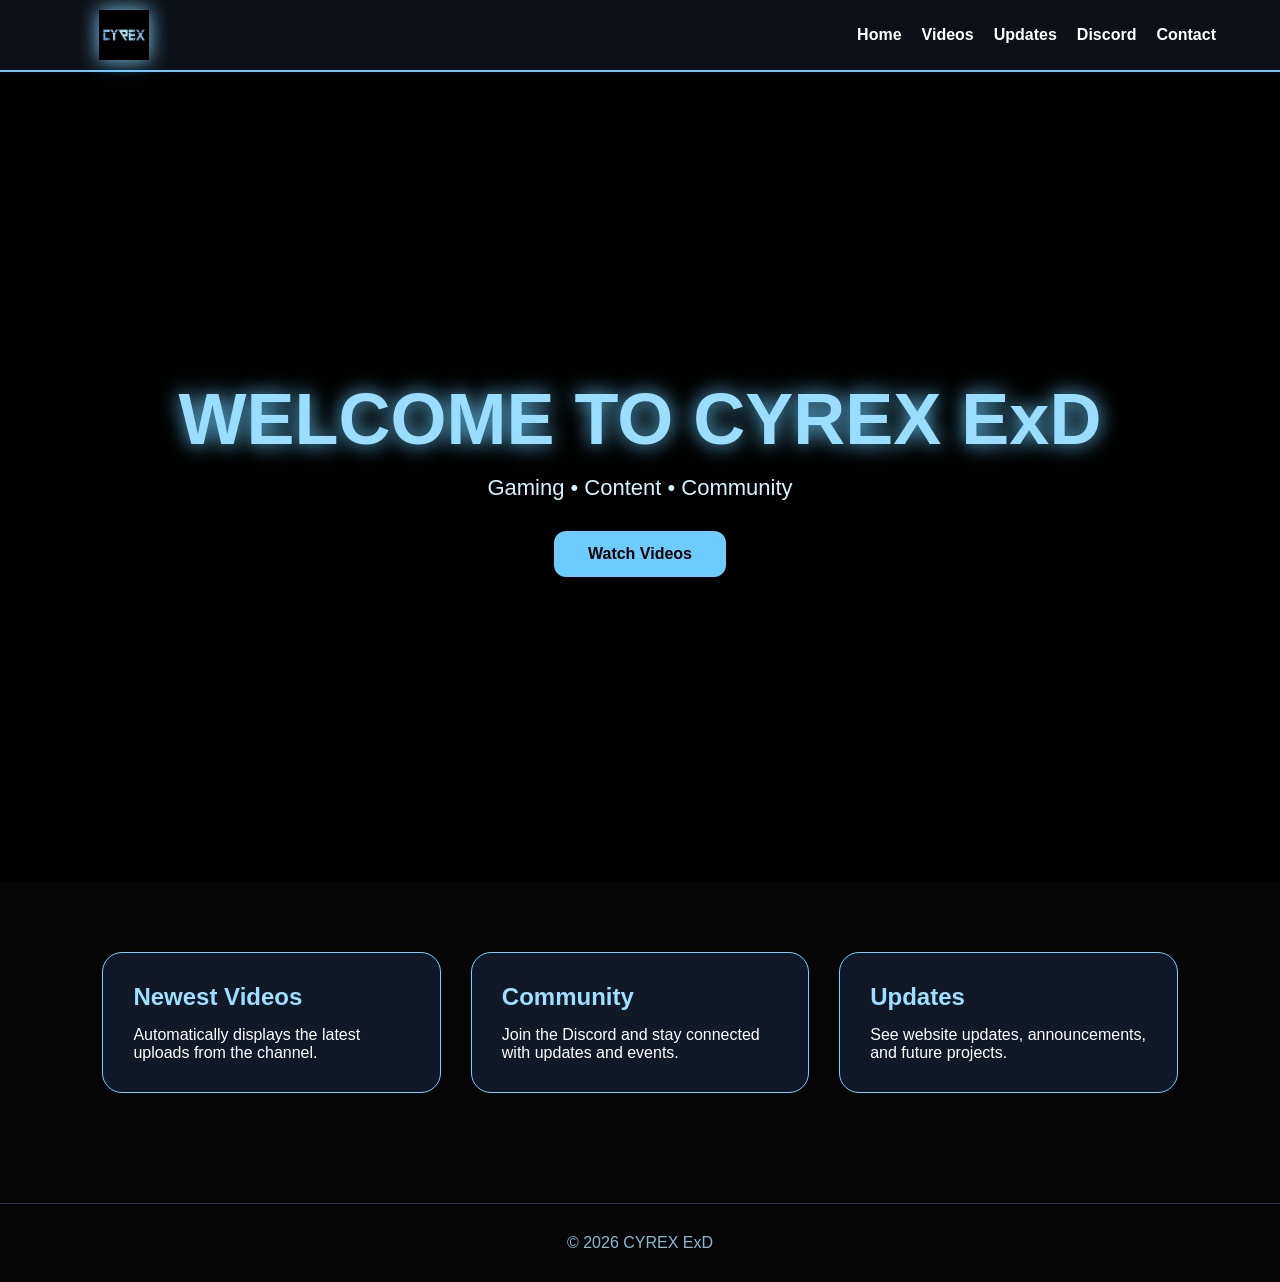
==== index.html @ b04eb881 "Initial commit" ====
<!DOCTYPE html>
<html lang="en">
<head>
    <meta charset="UTF-8">
    <meta name="viewport" content="width=device-width, initial-scale=1.0">
    <title>CYREX ExD</title>
    <link rel="icon" type="image/jpg" href="logo.jpg">
    <link rel="apple-touch-icon" href="logo.jpg">
    <link rel="stylesheet" href="style.css">
</head>
<body>

<nav>
    <div class="logo">

        <img src="logo.jpg" alt="CYREX ExD Logo">

    </div>

    <ul>
        <li><a href="index.html">Home</a></li>
        <li><a href="videos.html">Videos</a></li>
        <li><a href="updates.html">Updates</a></li>
        <li><a href="discord.html">Discord</a></li>
        <li><a href="contact.html">Contact</a></li>
    </ul>
</nav>

<header class="hero">
    <h1>WELCOME TO CYREX ExD</h1>
    <p>Gaming • Content • Community</p>

    <a class="main-btn" href="videos.html">Watch Videos</a>
</header>

<section class="cards">

    <div class="card">
        <h2>Newest Videos</h2>
        <p>Automatically displays the latest uploads from the channel.</p>
    </div>

    <div class="card">
        <h2>Community</h2>
        <p>Join the Discord and stay connected with updates and events.</p>
    </div>

    <div class="card">
        <h2>Updates</h2>
        <p>See website updates, announcements, and future projects.</p>
    </div>

</section>

<footer>
    <p>© 2026 CYREX ExD</p>
</footer>

</body>
</html>
---- style.css ----
*{
    margin:0;
    padding:0;
    box-sizing:border-box;
    font-family:Arial, sans-serif;
}

body{
    background:#050505;
    color:white;
}

/* NAVBAR */

nav{
    display:flex;
    justify-content:space-between;
    align-items:center;

    padding:10px 5%;

    background:#0d1117;

    border-bottom:2px solid #6fc7ff;

    position:sticky;
    top:0;
    z-index:999;
}

.logo{
    display:flex;
    align-items:center;
}

.logo img{
    width:120px;
    height:50px;

    object-fit:contain;

    display:block;

    filter:
    drop-shadow(0 0 10px #7dd4ff);

    transition:0.3s;

    animation: glow 3s infinite;
}

.logo img:hover{
    transform:scale(1.05);
}

@keyframes glow{

    0%{
        filter:
        drop-shadow(0 0 5px #6fc7ff);
    }

    50%{
        filter:
        drop-shadow(0 0 20px #8fe2ff);
    }

    100%{
        filter:
        drop-shadow(0 0 5px #6fc7ff);
    }

}

nav ul{
    display:flex;
    gap:20px;
    list-style:none;
}

nav a{
    text-decoration:none;
    color:white;
    transition:0.3s;
    font-weight:bold;
    font-size:16px;
}

nav a:hover{
    color:#8ed7ff;
}

/* HERO */

.hero{
    height:90vh;

    display:flex;
    flex-direction:column;
    justify-content:center;
    align-items:center;

    text-align:center;

    background:
    linear-gradient(
    rgba(0,0,0,0.75),
    rgba(0,0,0,0.75)),
    url("channels4_profile.jpg");

    background-size:cover;
    background-position:center;
}

.hero h1{
    font-size:72px;
    color:#9bddff;

    text-shadow:
    0 0 20px #69cfff;
}

.hero p{
    margin-top:15px;
    font-size:22px;
    color:#d4f3ff;
}

/* BUTTONS */

.main-btn{
    margin-top:30px;

    padding:14px 34px;

    background:#6ecbff;

    color:black;

    text-decoration:none;

    font-weight:bold;

    border-radius:12px;

    transition:0.3s;
}

.main-btn:hover{
    transform:scale(1.08);

    box-shadow:
    0 0 20px #79d0ff;
}

/* CARDS */

.cards{
    display:grid;

    grid-template-columns:
    repeat(auto-fit,minmax(250px,1fr));

    gap:30px;

    padding:70px 8%;
}

.card{
    background:#111827;

    padding:30px;

    border-radius:20px;

    border:1px solid #74d0ff;

    transition:0.3s;
}

.card:hover{
    transform:translateY(-10px);

    box-shadow:
    0 0 25px #63caff;
}

.card h2{
    margin-bottom:15px;
    color:#9de0ff;
}

/* PAGE HEADER */

.page-header{
    text-align:center;
    padding:70px 20px 30px;
}

.page-header h1{
    font-size:52px;
    color:#97deff;
}

/* VIDEOS */

.video-container{
    width:90%;
    max-width:1200px;
    margin:40px auto;
}

.video-container iframe{
    width:100%;
    height:700px;

    border-radius:20px;

    border:2px solid #7dd4ff;

    background:black;
}

/* CONTACT */

.contact-box{
    width:90%;
    max-width:700px;
    margin:40px auto;
}

form{
    display:flex;
    flex-direction:column;
    gap:20px;
}

input,
textarea{
    padding:15px;

    background:#111827;

    border:1px solid #72cfff;

    border-radius:12px;

    color:white;

    font-size:16px;
}

textarea{
    height:200px;
    resize:none;
}

button{
    padding:15px;

    background:#6ecbff;

    border:none;

    border-radius:12px;

    font-weight:bold;

    cursor:pointer;

    transition:0.3s;
}

button:hover{
    transform:scale(1.03);

    box-shadow:
    0 0 20px #79d0ff;
}

/* DISCORD & UPDATES */

.discord-box,
.updates-box{
    width:90%;
    max-width:900px;

    margin:40px auto;

    text-align:center;
}

.update{
    background:#111827;

    margin-bottom:20px;

    padding:25px;

    border-radius:15px;

    border:1px solid #74d0ff;
}

/* FOOTER */

footer{
    text-align:center;

    padding:30px;

    margin-top:40px;

    border-top:1px solid #2d3748;

    color:#8bbad3;
}

/* MOBILE */

@media(max-width:768px){

    nav{
        flex-direction:column;
        gap:15px;
    }

    nav ul{
        flex-wrap:wrap;
        justify-content:center;
    }

    .logo img{
        width:100px;
        height:45px;
    }

    .hero h1{
        font-size:44px;
    }

    .hero p{
        font-size:18px;
    }

    .page-header h1{
        font-size:36px;
    }

    .video-container iframe{
        height:350px;
    }

    .cards{
        padding:40px 5%;
    }

}
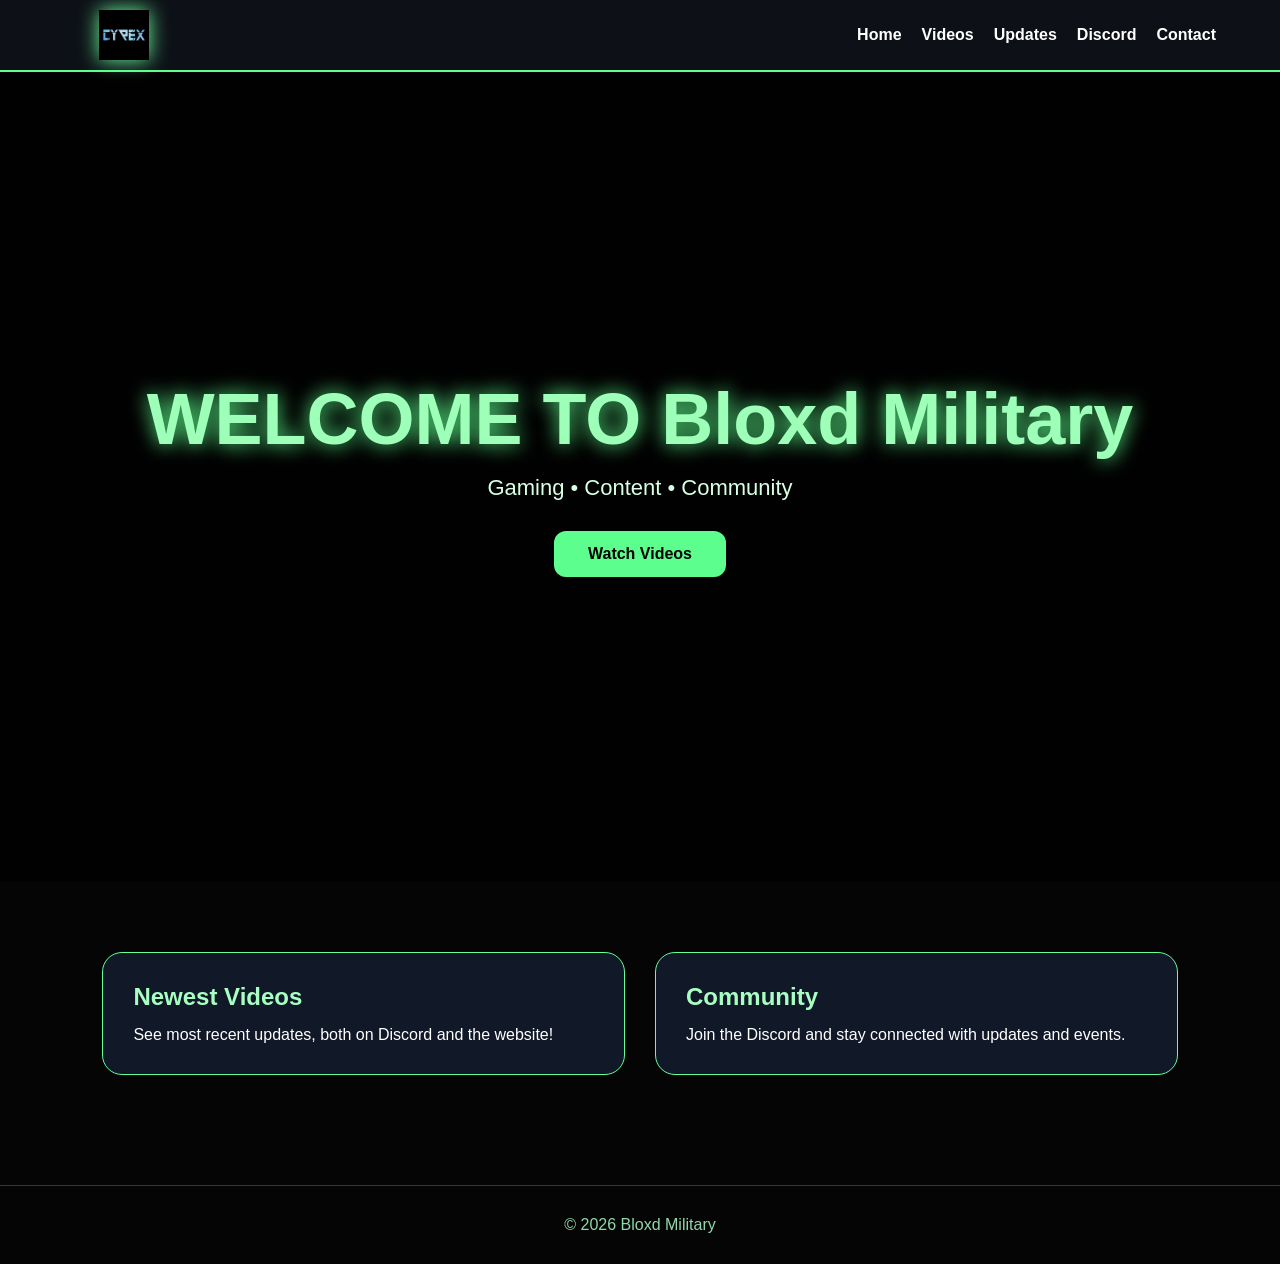
==== commit 5500b7ea: "Update index.html" ====
--- a/index.html
+++ b/index.html
@@ -3,7 +3,7 @@
 <head>
     <meta charset="UTF-8">
     <meta name="viewport" content="width=device-width, initial-scale=1.0">
-    <title>CYREX ExD</title>
+    <title>Bloxd Military</title>
     <link rel="icon" type="image/jpg" href="logo.jpg">
     <link rel="apple-touch-icon" href="logo.jpg">
     <link rel="stylesheet" href="style.css">
@@ -27,7 +27,7 @@
 </nav>
 
 <header class="hero">
-    <h1>WELCOME TO CYREX ExD</h1>
+    <h1>WELCOME TO Bloxd Military</h1>
     <p>Gaming • Content • Community</p>
 
     <a class="main-btn" href="videos.html">Watch Videos</a>
@@ -37,7 +37,7 @@
 
     <div class="card">
         <h2>Newest Videos</h2>
-        <p>Automatically displays the latest uploads from the channel.</p>
+        <p>See most recent updates, both on Discord and the website!</p>
     </div>
 
     <div class="card">
@@ -45,15 +45,10 @@
         <p>Join the Discord and stay connected with updates and events.</p>
     </div>
 
-    <div class="card">
-        <h2>Updates</h2>
-        <p>See website updates, announcements, and future projects.</p>
-    </div>
-
 </section>
 
 <footer>
-    <p>© 2026 CYREX ExD</p>
+    <p>© 2026 Bloxd Military</p>
 </footer>
 
 </body>
--- a/style.css
+++ b/style.css
@@ -21,7 +21,7 @@
 
     background:#0d1117;
 
-    border-bottom:2px solid #6fc7ff;
+    border-bottom:2px solid #5cff8d;
 
     position:sticky;
     top:0;
@@ -42,7 +42,7 @@
     display:block;
 
     filter:
-    drop-shadow(0 0 10px #7dd4ff);
+    drop-shadow(0 0 10px #6dff9f);
 
     transition:0.3s;
 
@@ -57,17 +57,17 @@
 
     0%{
         filter:
-        drop-shadow(0 0 5px #6fc7ff);
+        drop-shadow(0 0 5px #5cff8d);
     }
 
     50%{
         filter:
-        drop-shadow(0 0 20px #8fe2ff);
+        drop-shadow(0 0 20px #7dffad);
     }
 
     100%{
         filter:
-        drop-shadow(0 0 5px #6fc7ff);
+        drop-shadow(0 0 5px #5cff8d);
     }
 
 }
@@ -87,7 +87,7 @@
 }
 
 nav a:hover{
-    color:#8ed7ff;
+    color:#8fffba;
 }
 
 /* HERO */
@@ -114,16 +114,16 @@
 
 .hero h1{
     font-size:72px;
-    color:#9bddff;
+    color:#9dffb8;
 
     text-shadow:
-    0 0 20px #69cfff;
+    0 0 20px #5cff8d;
 }
 
 .hero p{
     margin-top:15px;
     font-size:22px;
-    color:#d4f3ff;
+    color:#d7ffe4;
 }
 
 /* BUTTONS */
@@ -133,7 +133,7 @@
 
     padding:14px 34px;
 
-    background:#6ecbff;
+    background:#5cff8d;
 
     color:black;
 
@@ -150,7 +150,7 @@
     transform:scale(1.08);
 
     box-shadow:
-    0 0 20px #79d0ff;
+    0 0 20px #72ff9f;
 }
 
 /* CARDS */
@@ -173,7 +173,7 @@
 
     border-radius:20px;
 
-    border:1px solid #74d0ff;
+    border:1px solid #63ff98;
 
     transition:0.3s;
 }
@@ -182,12 +182,12 @@
     transform:translateY(-10px);
 
     box-shadow:
-    0 0 25px #63caff;
+    0 0 25px #55ff8d;
 }
 
 .card h2{
     margin-bottom:15px;
-    color:#9de0ff;
+    color:#a8ffc2;
 }
 
 /* PAGE HEADER */
@@ -199,7 +199,7 @@
 
 .page-header h1{
     font-size:52px;
-    color:#97deff;
+    color:#98ffb8;
 }
 
 /* VIDEOS */
@@ -216,7 +216,7 @@
 
     border-radius:20px;
 
-    border:2px solid #7dd4ff;
+    border:2px solid #63ff98;
 
     background:black;
 }
@@ -241,7 +241,7 @@
 
     background:#111827;
 
-    border:1px solid #72cfff;
+    border:1px solid #63ff98;
 
     border-radius:12px;
 
@@ -258,7 +258,7 @@
 button{
     padding:15px;
 
-    background:#6ecbff;
+    background:#5cff8d;
 
     border:none;
 
@@ -275,7 +275,7 @@
     transform:scale(1.03);
 
     box-shadow:
-    0 0 20px #79d0ff;
+    0 0 20px #72ff9f;
 }
 
 /* DISCORD & UPDATES */
@@ -299,7 +299,7 @@
 
     border-radius:15px;
 
-    border:1px solid #74d0ff;
+    border:1px solid #63ff98;
 }
 
 /* FOOTER */
@@ -313,7 +313,7 @@
 
     border-top:1px solid #2d3748;
 
-    color:#8bbad3;
+    color:#8fd9aa;
 }
 
 /* MOBILE */
